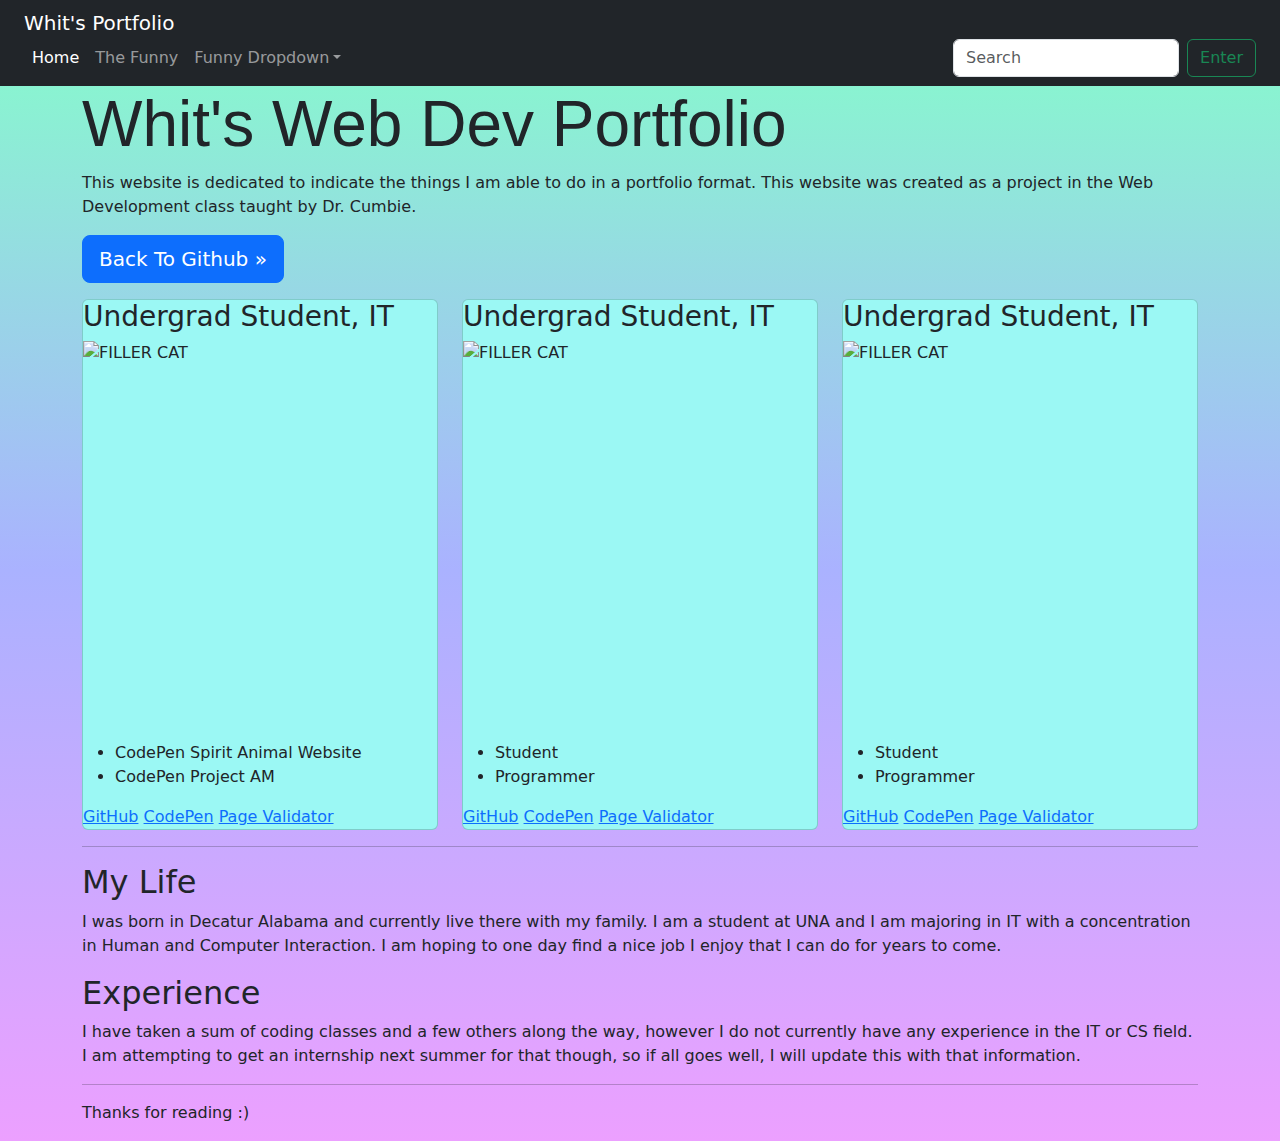
==== index.html @ 8c6d12f6 "Add files via upload" ====
<!DOCTYPE html>
<html lan="en">
  <head>
    <title>Portfolio</title>
    <link rel="stylesheet" href="styles/style.css">
  </head>
  <body>
    <nav class="navbar navbar-expand-sm bg-dark navbar-dark sticky-top">
      <div class="container-fluid">
         <div class="container-fluid">
        <a class="navbar-brand" href="#">Whit's Portfolio</a>
        <button class="navbar-toggler" type="button" data-bs-toggle="collapse" data-bs-target="#navbarSupportedContent" aria-controls="navbarSupportedContent" aria-expanded="false" aria-label="Toggle navigation">
          <span class="navbar-toggler-icon"></span>
        </button>
        <div class="collapse navbar-collapse" id="navbarSupportedContent">
          <ul class="navbar-nav me-auto mb-2 mb-lg-0">
            <li class="nav-item">
              <a class="nav-link active" aria-current="page" href="#">Home</a>
            </li>
            <li class="nav-item">
              <a class="nav-link" href="https://www.youtube.com/watch?v=dQw4w9WgXcQ">The Funny </a>
            </li>
            <li class="nav-item dropdown">
              <a class="nav-link dropdown-toggle" href="#" id="navbarDropdown" role="button" data-bs-toggle="dropdown" aria-expanded="false">Funny Dropdown</a>
              <ul class="dropdown-menu" aria-labelledby="navbarDropdown">
                <li><a class="dropdown-item" href="#">:)</a></li>
                <li><a class="dropdown-item" href="#">:(</a></li>
                <li><hr class="dropdown-divider"></li>
                <li><a class="dropdown-item" href="#">:3</a></li>
              </ul>
            </li>
          </ul>
          <form class="d-flex">
            <input class="form-control me-2" type="search" placeholder="Search" aria-label="Search">
            <button class="btn btn-outline-success" type="submit">Enter</button>
          </form>
        </div>
      </div>
    </nav>
    
    <main role="main">
    
      <!-- Main jumbotron for a primary marketing message or call to action -->
      <div class="jumbotron">
        <div class="container">
          <h1 class="display-3">Whit's Web Dev Portfolio</h1>
        </div>
        <div class="container">
          <p>This website is dedicated to indicate the things I am able to do in a portfolio format. This website was created as a project in the Web Development class taught by Dr. Cumbie. </p>
          <p><a class="btn btn-primary btn-lg" href="https://www.github.com/WhitB43" role="button">Back To Github &raquo;</a></p>
        </div>
      </div>
    
      <div class="container">
        <!-- Example row of columns -->
        <div class="row">
          <div class="col-md-4">            
            <div class="card" id="cards">
              <h3>Undergrad Student, IT</h3> 
              <img id="profile-pic" src="https://i.natgeofe.com/n/548467d8-c5f1-4551-9f58-6817a8d2c45e/NationalGeographic_2572187_3x4.jpg" alt="FILLER CAT" width="300" height="400">
              <ul class="bio"> 
                <li href='https://codepen.io/WhitB43/full/LYKvymw'>CodePen Spirit Animal Website</li>
                <li href='https://codepen.io/WhitB43/full/QWXzbVP'>CodePen Project AM</li> 
              </ul>   
              <div class="links">
                <a href="https://github.com/WhitB43" target="_blank">GitHub</a>
                <a href="https://codepen.io/WhitB43" target="_blank">CodePen</a>
                <a href="https://jigsaw.w3.org/css-validator/" target="_blank">Page Validator</a>  
              </div> 
            </div> 
          </div>
          <div class="col-md-4">
            <div class="card" id="cards">
              <h3>Undergrad Student, IT</h3> 
              <img id="school-pic" src="https://i.natgeofe.com/n/548467d8-c5f1-4551-9f58-6817a8d2c45e/NationalGeographic_2572187_3x4.jpg" alt="FILLER CAT" width="300" height="400">
              <ul class="bio"> 
                <li>Student</li>
                <li>Programmer</li>
              </ul>   
              <div class="links">
                <a href="https://github.com/WhitB43" target="_blank">GitHub</a>
                <a href="https://codepen.io/WhitB43" target="_blank">CodePen</a>
                <a href="https://jigsaw.w3.org/css-validator/" target="_blank">Page Validator</a>  
              </div> 
            </div>
          </div>
          <div class="col-md-4">
            <div class="card" id="cards">
              <h3>Undergrad Student, IT</h3> 
              <img id="profile-pic" src="https://i.natgeofe.com/n/548467d8-c5f1-4551-9f58-6817a8d2c45e/NationalGeographic_2572187_3x4.jpg" alt="FILLER CAT" width="300" height="400">
              <ul class="bio"> 
                <li>Student</li>
                <li>Programmer</li> 
              </ul>   
              <div class="links">
                <a href="https://github.com/WhitB43" target="_blank">GitHub</a>
                <a href="https://codepen.io/WhitB43" target="_blank">CodePen</a>
                <a href="https://jigsaw.w3.org/css-validator/" target="_blank">Page Validator</a>  
              </div> 
            </div>
          </div>
        </div>

        <hr>

        <h2>My Life</h2>
        <p>I was born in Decatur Alabama and currently live there with my family. I am a student at UNA and I am majoring in IT with a concentration in Human and Computer Interaction. I am hoping to one day find a nice job I enjoy that I can do for years to come.</p>
        <h2>Experience</h2>
        <p>I have taken a sum of coding classes and a few others along the way, however I do not currently have any experience in the IT or CS field. I am attempting to get an internship next summer for that though, so if all goes well, I will update this with that information.</p>

        <hr>
    
      </div>

    </main>
    
    <footer class="container">
      <p>Thanks for reading :)</p>
    </footer>
    
    <script src='https://cdnjs.cloudflare.com/ajax/libs/bootstrap/5.0.2/css/bootstrap.min.css'></script>
    <script src='https://cdnjs.cloudflare.com/ajax/libs/jquery/3.7.1/jquery.min.js'></script>
    <script src='https://cdnjs.cloudflare.com/ajax/libs/jqueryui/1.14.0/jquery-ui.min.js'></script>
    <script src='https://cdnjs.cloudflare.com/ajax/libs/bootstrap/5.3.3/js/bootstrap.min.js'></script>
    <link rel='stylesheet' href="styles/css/bootstrap.min.css">
    <script src="scripts/js/bootstrap.min.js"></script>
    
  </body>
</html>
---- styles/style.css ----
.bd-placeholder-img {
  font-size: 1.125rem;
  text-anchor: middle;
}

@media (min-width: 768px) {
  .bd-placeholder-img-lg {
    font-size: 3.5rem;
  }
}

body {
  background: linear-gradient(#84FFC9, #AAB2FF, #ECA0FF);
}

.display-3 {
  font-family: 'Franklin Gothic Medium', 'Arial Narrow', Arial, sans-serif;
}

#cards {
  background-color: #9BF8F4;
}
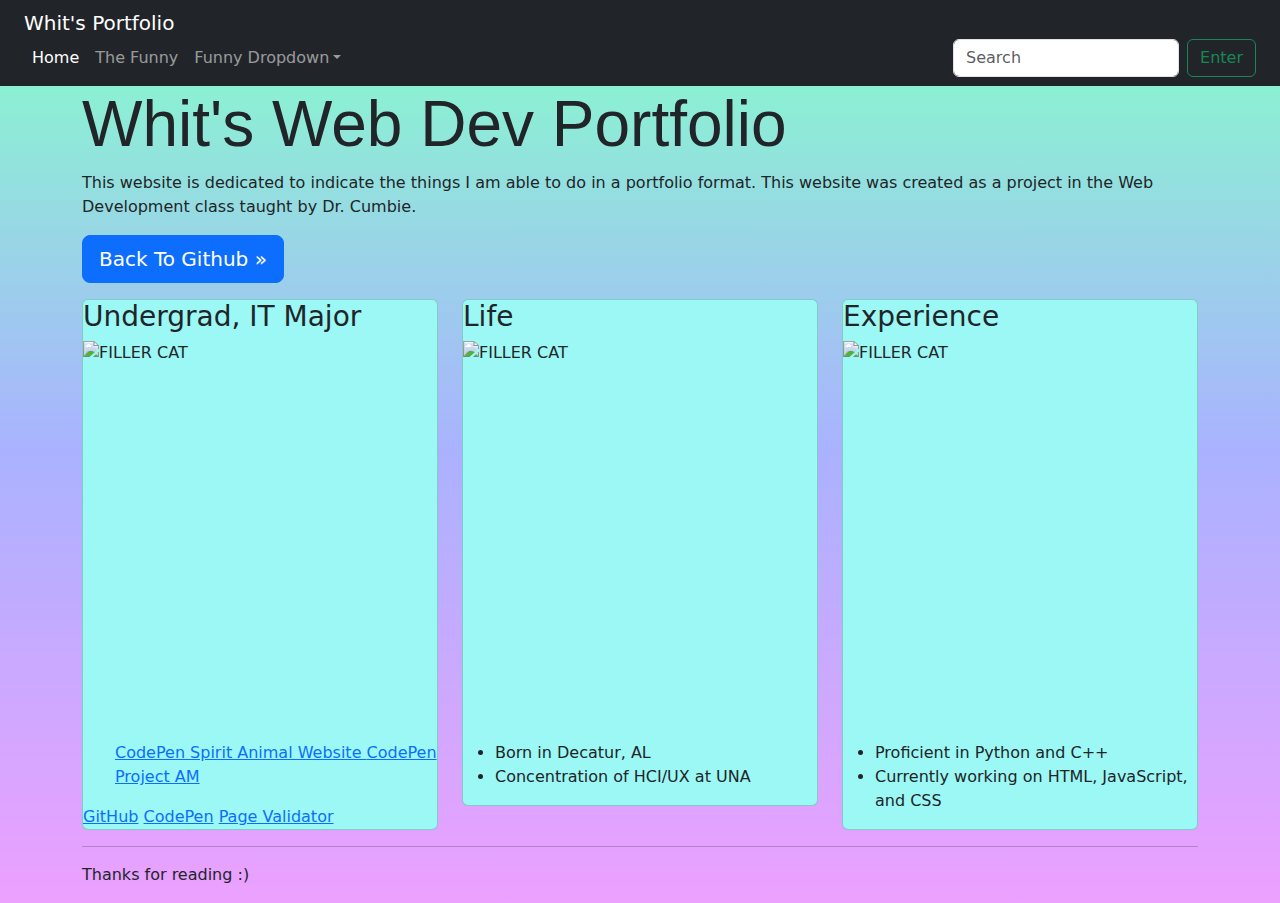
==== commit b349848b: "Update index.html" ====
--- a/index.html
+++ b/index.html
@@ -56,11 +56,11 @@
         <div class="row">
           <div class="col-md-4">            
             <div class="card" id="cards">
-              <h3>Undergrad Student, IT</h3> 
+              <h3>Undergrad, IT Major</h3> 
               <img id="profile-pic" src="https://i.natgeofe.com/n/548467d8-c5f1-4551-9f58-6817a8d2c45e/NationalGeographic_2572187_3x4.jpg" alt="FILLER CAT" width="300" height="400">
               <ul class="bio"> 
-                <li href='https://codepen.io/WhitB43/full/LYKvymw'>CodePen Spirit Animal Website</li>
-                <li href='https://codepen.io/WhitB43/full/QWXzbVP'>CodePen Project AM</li> 
+                <a href='https://codepen.io/WhitB43/full/LYKvymw'>CodePen Spirit Animal Website</li>
+                <a href='https://codepen.io/WhitB43/full/QWXzbVP'>CodePen Project AM</li> 
               </ul>   
               <div class="links">
                 <a href="https://github.com/WhitB43" target="_blank">GitHub</a>
@@ -71,43 +71,26 @@
           </div>
           <div class="col-md-4">
             <div class="card" id="cards">
-              <h3>Undergrad Student, IT</h3> 
-              <img id="school-pic" src="https://i.natgeofe.com/n/548467d8-c5f1-4551-9f58-6817a8d2c45e/NationalGeographic_2572187_3x4.jpg" alt="FILLER CAT" width="300" height="400">
+              <h3>Life</h3> 
+              <img id="school-pic" src="https://media.tegna-media.com/assets/WZDX/images/c4e9c484-a807-4e2c-a752-52c7178c38f3/20240425T223552/c4e9c484-a807-4e2c-a752-52c7178c38f3_1920x1080.jpg" alt="FILLER CAT" width="300" height="400">
               <ul class="bio"> 
-                <li>Student</li>
-                <li>Programmer</li>
-              </ul>   
-              <div class="links">
-                <a href="https://github.com/WhitB43" target="_blank">GitHub</a>
-                <a href="https://codepen.io/WhitB43" target="_blank">CodePen</a>
-                <a href="https://jigsaw.w3.org/css-validator/" target="_blank">Page Validator</a>  
-              </div> 
+                <li>Born in Decatur, AL</li>
+                <li>Concentration of HCI/UX at UNA</li>
+              </ul>    
             </div>
           </div>
           <div class="col-md-4">
             <div class="card" id="cards">
-              <h3>Undergrad Student, IT</h3> 
-              <img id="profile-pic" src="https://i.natgeofe.com/n/548467d8-c5f1-4551-9f58-6817a8d2c45e/NationalGeographic_2572187_3x4.jpg" alt="FILLER CAT" width="300" height="400">
+              <h3>Experience</h3> 
+              <img id="profile-pic" src="https://images.squarespace-cdn.com/content/v1/63d40fe2cbd65e16cb8098b6/2f5d5d39-0486-4e02-a14c-c95699ce12b9/coding+for+high+school+students" alt="FILLER CAT" width="300" height="400">
               <ul class="bio"> 
-                <li>Student</li>
-                <li>Programmer</li> 
+                <li>Proficient in Python and C++</li>
+                <li>Currently working on HTML, JavaScript, and CSS</li> 
               </ul>   
-              <div class="links">
-                <a href="https://github.com/WhitB43" target="_blank">GitHub</a>
-                <a href="https://codepen.io/WhitB43" target="_blank">CodePen</a>
-                <a href="https://jigsaw.w3.org/css-validator/" target="_blank">Page Validator</a>  
-              </div> 
             </div>
           </div>
         </div>
-
-        <hr>
-
-        <h2>My Life</h2>
-        <p>I was born in Decatur Alabama and currently live there with my family. I am a student at UNA and I am majoring in IT with a concentration in Human and Computer Interaction. I am hoping to one day find a nice job I enjoy that I can do for years to come.</p>
-        <h2>Experience</h2>
-        <p>I have taken a sum of coding classes and a few others along the way, however I do not currently have any experience in the IT or CS field. I am attempting to get an internship next summer for that though, so if all goes well, I will update this with that information.</p>
-
+                  
         <hr>
     
       </div>
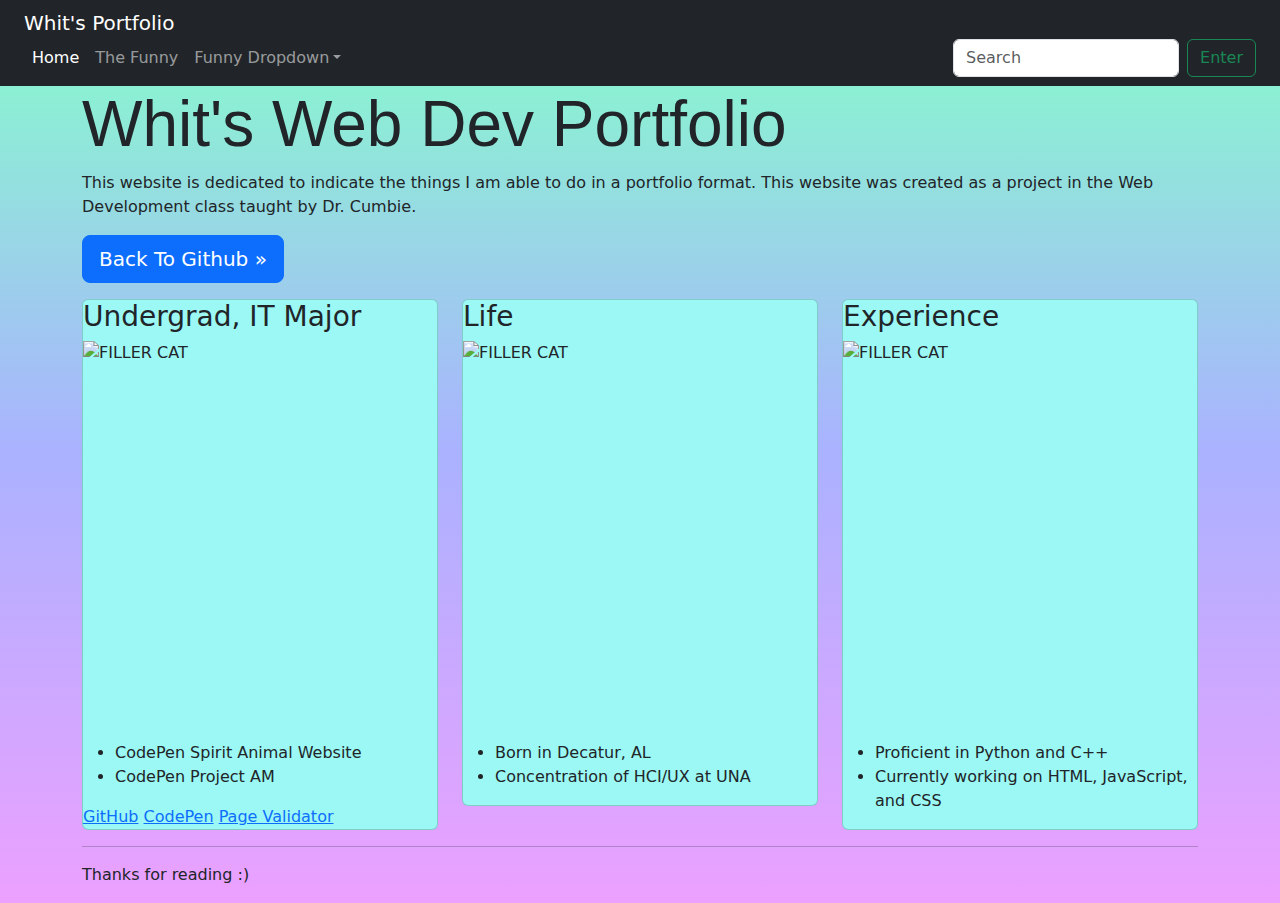
==== commit 6ff1289a: "Update index.html" ====
--- a/index.html
+++ b/index.html
@@ -59,8 +59,8 @@
               <h3>Undergrad, IT Major</h3> 
               <img id="profile-pic" src="https://i.natgeofe.com/n/548467d8-c5f1-4551-9f58-6817a8d2c45e/NationalGeographic_2572187_3x4.jpg" alt="FILLER CAT" width="300" height="400">
               <ul class="bio"> 
-                <a href='https://codepen.io/WhitB43/full/LYKvymw'>CodePen Spirit Animal Website</li>
-                <a href='https://codepen.io/WhitB43/full/QWXzbVP'>CodePen Project AM</li> 
+                <li href='https://codepen.io/WhitB43/full/LYKvymw'>CodePen Spirit Animal Website</li>
+                <li href='https://codepen.io/WhitB43/full/QWXzbVP'>CodePen Project AM</li> 
               </ul>   
               <div class="links">
                 <a href="https://github.com/WhitB43" target="_blank">GitHub</a>
